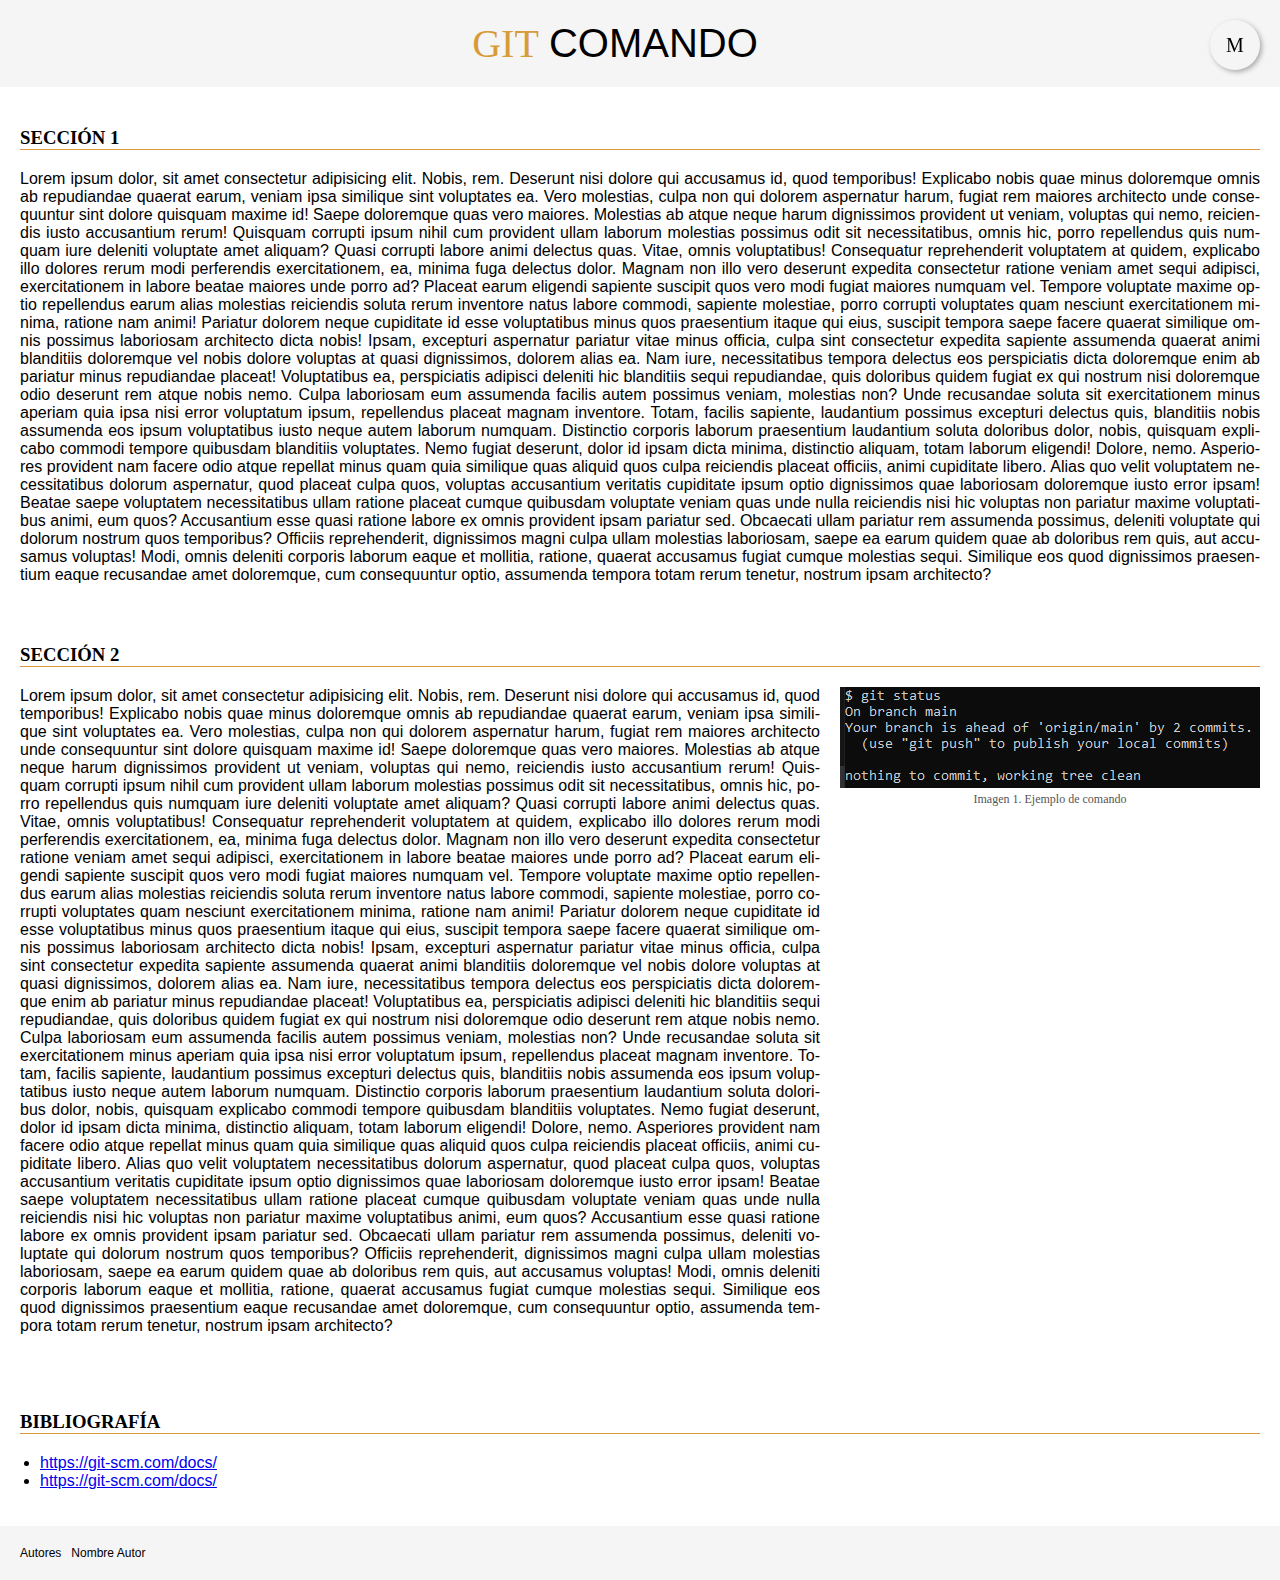
==== comand_template.html @ e6b10d7e "Añadida barra de menú funcional" ====
<!DOCTYPE html>
<html lang="es">
<head>
    <meta charset="UTF-8">
    <meta name="viewport" content="width=device-width, initial-scale=1.0">
    <title>command template</title>
    <link rel="stylesheet" href="css/comandos.css">
    <script src="js/script_cmd.js" defer></script>
</head>
<body>
    <header id="encabezado">
        <div class="titulo"><span class="amarillo">git</span> <span class="negro">comando</span></div> 
        <nav class="menu">
            <div class="m_text">M</div>
            <div class="m_desp">
                <a class="menu_element" href="index.html">Página Principal</a>
                <a class="menu_element" href="#encabezado">Inicio</a>
                <a class="menu_element" href="#s1">Sección 1</a>
                <a class="menu_element" href="#s2">Sección 2</a>
                <a class="menu_element" href="#s3">Bibliografía</a>
            </div>
        </nav>
    </header>

    <main>
        
        <h3 class="seccion" id="s1">SECCIÓN 1</h3>
        <p class="texto">Lorem ipsum dolor, sit amet consectetur adipisicing elit. Nobis, rem. Deserunt nisi dolore qui accusamus id, quod temporibus! Explicabo nobis quae minus doloremque omnis ab repudiandae quaerat earum, veniam ipsa similique sint voluptates ea. Vero molestias, culpa non qui dolorem aspernatur harum, fugiat rem maiores architecto unde consequuntur sint dolore quisquam maxime id! Saepe doloremque quas vero maiores. Molestias ab atque neque harum dignissimos provident ut veniam, voluptas qui nemo, reiciendis iusto accusantium rerum! Quisquam corrupti ipsum nihil cum provident ullam laborum molestias possimus odit sit necessitatibus, omnis hic, porro repellendus quis numquam iure deleniti voluptate amet aliquam? Quasi corrupti labore animi delectus quas. Vitae, omnis voluptatibus! Consequatur reprehenderit voluptatem at quidem, explicabo illo dolores rerum modi perferendis exercitationem, ea, minima fuga delectus dolor. Magnam non illo vero deserunt expedita consectetur ratione veniam amet sequi adipisci, exercitationem in labore beatae maiores unde porro ad? Placeat earum eligendi sapiente suscipit quos vero modi fugiat maiores numquam vel. Tempore voluptate maxime optio repellendus earum alias molestias reiciendis soluta rerum inventore natus labore commodi, sapiente molestiae, porro corrupti voluptates quam nesciunt exercitationem minima, ratione nam animi! Pariatur dolorem neque cupiditate id esse voluptatibus minus quos praesentium itaque qui eius, suscipit tempora saepe facere quaerat similique omnis possimus laboriosam architecto dicta nobis! Ipsam, excepturi aspernatur pariatur vitae minus officia, culpa sint consectetur expedita sapiente assumenda quaerat animi blanditiis doloremque vel nobis dolore voluptas at quasi dignissimos, dolorem alias ea. Nam iure, necessitatibus tempora delectus eos perspiciatis dicta doloremque enim ab pariatur minus repudiandae placeat! Voluptatibus ea, perspiciatis adipisci deleniti hic blanditiis sequi repudiandae, quis doloribus quidem fugiat ex qui nostrum nisi doloremque odio deserunt rem atque nobis nemo. Culpa laboriosam eum assumenda facilis autem possimus veniam, molestias non? Unde recusandae soluta sit exercitationem minus aperiam quia ipsa nisi error voluptatum ipsum, repellendus placeat magnam inventore. Totam, facilis sapiente, laudantium possimus excepturi delectus quis, blanditiis nobis assumenda eos ipsum voluptatibus iusto neque autem laborum numquam. Distinctio corporis laborum praesentium laudantium soluta doloribus dolor, nobis, quisquam explicabo commodi tempore quibusdam blanditiis voluptates. Nemo fugiat deserunt, dolor id ipsam dicta minima, distinctio aliquam, totam laborum eligendi! Dolore, nemo. Asperiores provident nam facere odio atque repellat minus quam quia similique quas aliquid quos culpa reiciendis placeat officiis, animi cupiditate libero. Alias quo velit voluptatem necessitatibus dolorum aspernatur, quod placeat culpa quos, voluptas accusantium veritatis cupiditate ipsum optio dignissimos quae laboriosam doloremque iusto error ipsam! Beatae saepe voluptatem necessitatibus ullam ratione placeat cumque quibusdam voluptate veniam quas unde nulla reiciendis nisi hic voluptas non pariatur maxime voluptatibus animi, eum quos? Accusantium esse quasi ratione labore ex omnis provident ipsam pariatur sed. Obcaecati ullam pariatur rem assumenda possimus, deleniti voluptate qui dolorum nostrum quos temporibus? Officiis reprehenderit, dignissimos magni culpa ullam molestias laboriosam, saepe ea earum quidem quae ab doloribus rem quis, aut accusamus voluptas! Modi, omnis deleniti corporis laborum eaque et mollitia, ratione, quaerat accusamus fugiat cumque molestias sequi. Similique eos quod dignissimos praesentium eaque recusandae amet doloremque, cum consequuntur optio, assumenda tempora totam rerum tenetur, nostrum ipsam architecto?</p>
    
        <h3 class="seccion" id="s2">SECCIÓN 2</h3>
        <div class="text_img">
            <p class="texto">Lorem ipsum dolor, sit amet consectetur adipisicing elit. Nobis, rem. Deserunt nisi dolore qui accusamus id, quod temporibus! Explicabo nobis quae minus doloremque omnis ab repudiandae quaerat earum, veniam ipsa similique sint voluptates ea. Vero molestias, culpa non qui dolorem aspernatur harum, fugiat rem maiores architecto unde consequuntur sint dolore quisquam maxime id! Saepe doloremque quas vero maiores. Molestias ab atque neque harum dignissimos provident ut veniam, voluptas qui nemo, reiciendis iusto accusantium rerum! Quisquam corrupti ipsum nihil cum provident ullam laborum molestias possimus odit sit necessitatibus, omnis hic, porro repellendus quis numquam iure deleniti voluptate amet aliquam? Quasi corrupti labore animi delectus quas. Vitae, omnis voluptatibus! Consequatur reprehenderit voluptatem at quidem, explicabo illo dolores rerum modi perferendis exercitationem, ea, minima fuga delectus dolor. Magnam non illo vero deserunt expedita consectetur ratione veniam amet sequi adipisci, exercitationem in labore beatae maiores unde porro ad? Placeat earum eligendi sapiente suscipit quos vero modi fugiat maiores numquam vel. Tempore voluptate maxime optio repellendus earum alias molestias reiciendis soluta rerum inventore natus labore commodi, sapiente molestiae, porro corrupti voluptates quam nesciunt exercitationem minima, ratione nam animi! Pariatur dolorem neque cupiditate id esse voluptatibus minus quos praesentium itaque qui eius, suscipit tempora saepe facere quaerat similique omnis possimus laboriosam architecto dicta nobis! Ipsam, excepturi aspernatur pariatur vitae minus officia, culpa sint consectetur expedita sapiente assumenda quaerat animi blanditiis doloremque vel nobis dolore voluptas at quasi dignissimos, dolorem alias ea. Nam iure, necessitatibus tempora delectus eos perspiciatis dicta doloremque enim ab pariatur minus repudiandae placeat! Voluptatibus ea, perspiciatis adipisci deleniti hic blanditiis sequi repudiandae, quis doloribus quidem fugiat ex qui nostrum nisi doloremque odio deserunt rem atque nobis nemo. Culpa laboriosam eum assumenda facilis autem possimus veniam, molestias non? Unde recusandae soluta sit exercitationem minus aperiam quia ipsa nisi error voluptatum ipsum, repellendus placeat magnam inventore. Totam, facilis sapiente, laudantium possimus excepturi delectus quis, blanditiis nobis assumenda eos ipsum voluptatibus iusto neque autem laborum numquam. Distinctio corporis laborum praesentium laudantium soluta doloribus dolor, nobis, quisquam explicabo commodi tempore quibusdam blanditiis voluptates. Nemo fugiat deserunt, dolor id ipsam dicta minima, distinctio aliquam, totam laborum eligendi! Dolore, nemo. Asperiores provident nam facere odio atque repellat minus quam quia similique quas aliquid quos culpa reiciendis placeat officiis, animi cupiditate libero. Alias quo velit voluptatem necessitatibus dolorum aspernatur, quod placeat culpa quos, voluptas accusantium veritatis cupiditate ipsum optio dignissimos quae laboriosam doloremque iusto error ipsam! Beatae saepe voluptatem necessitatibus ullam ratione placeat cumque quibusdam voluptate veniam quas unde nulla reiciendis nisi hic voluptas non pariatur maxime voluptatibus animi, eum quos? Accusantium esse quasi ratione labore ex omnis provident ipsam pariatur sed. Obcaecati ullam pariatur rem assumenda possimus, deleniti voluptate qui dolorum nostrum quos temporibus? Officiis reprehenderit, dignissimos magni culpa ullam molestias laboriosam, saepe ea earum quidem quae ab doloribus rem quis, aut accusamus voluptas! Modi, omnis deleniti corporis laborum eaque et mollitia, ratione, quaerat accusamus fugiat cumque molestias sequi. Similique eos quod dignissimos praesentium eaque recusandae amet doloremque, cum consequuntur optio, assumenda tempora totam rerum tenetur, nostrum ipsam architecto?</p>
            <div class="img_container">
                    <div class="img_label">
                        <img id="img1" src="images/comando_ejemplo.png" alt="Imágen no disponible">
                        <label for="img1">Imagen 1. Ejemplo de comando</label>
                    </div>
            </div>
        </div>

        <h3 class="seccion" id="s3">BIBLIOGRAFÍA</h3>

            <ul class="texto biblio">
                <li><a href="https://git-scm.com/docs/">https://git-scm.com/docs/</a></li>
                <li><a href="https://git-scm.com/docs/">https://git-scm.com/docs/</a></li>
            </ul>

    </main>

    <footer>
        <span>Autores</span>
        <div >
            <ul class="lista_autores">
                <li class="autor">Nombre Autor</li>
            </ul> 
        </div>
    </footer>
</body>
</html>
---- css/comandos.css ----
body{
    margin:0; 
    padding:0;
    position:absolute;
}

header{
    font-size: 40px;
    text-align: center;
    text-transform:uppercase;
    background-color: whitesmoke;
    padding: 20px 0;
    display:flex;
}

.titulo{
    flex:1 1 calc(100% - 72px);
}

.amarillo{
    color:#D79C39;
    font-family:Cambria, Cochin, Georgia, Times, 'Times New Roman', serif;

}

.negro{
    color:black;
    font-family: 'Segoe UI', Tahoma, Geneva, Verdana, sans-serif;
}

.menu_element{
    text-decoration: none;
    color:black;
    padding:10px 40px;
    display: inline-flex;
    width:100%;
}

.menu_element:hover{
    background-color: #D79C39;
    color:white;
}

.menu{
    text-transform: none;
    flex:0 0 50px;
    font-size: 20px;
}

.m_desp{
    box-sizing: border-box;
    width:180px;
    text-align: left;
    background-color: whitesmoke;
    border-left:1px solid #bbb;
    font-family: 'Segoe UI', Tahoma, Geneva, Verdana, sans-serif;
    font-size: 14px;
    padding-top: 100px;
    height:100%;
    position:fixed;
    right:0;
    top:0;
    z-index: 1;
    visibility: collapse;
}

.m_text{
    width:50px;
    height:50px;
    background-color: whitesmoke;
    border-radius: 50%;
    position: fixed;
    right:20px;
    box-shadow: 2px 2px 5px #aaa;
    display: inline-flex;
    justify-content: center;
    align-items: center;
    z-index: 10;
    font-family:Cambria, Cochin, Georgia, Times, 'Times New Roman', serif;
}

.seccion{
    font-family:Cambria, Cochin, Georgia, Times, 'Times New Roman', serif;
    padding-top: 20px;
    padding-bottom:0;
    margin: 20px;
    border-bottom: 1px solid #D79C39;
}

.texto{
    padding: 0 20px 20px 20px;
    margin-top: 0;
    font-family: 'Segoe UI', Tahoma, Geneva, Verdana, sans-serif;
    text-align: justify;
    hyphens: auto;
}

.text_img{
    display: flex;
    margin-right:20px;
}

label{
    font-size: 12px;
    color:#555;
    display:block;
    text-align: center;
}

.biblio{
    margin-left:20px;
}

footer{
    background-color: whitesmoke;
    position: relative;
    bottom: 0;
    width: calc(100% - 40px);
    padding: 20px;
    display: flex;
    gap: 10px;
    font-family: 'Segoe UI', Tahoma, Geneva, Verdana, sans-serif;
    font-size: 12px;
}

.lista_autores{
    margin:0;
    padding:0;
}

.autor{
    margin:0;
    padding:0;
    list-style-type: none; 
}
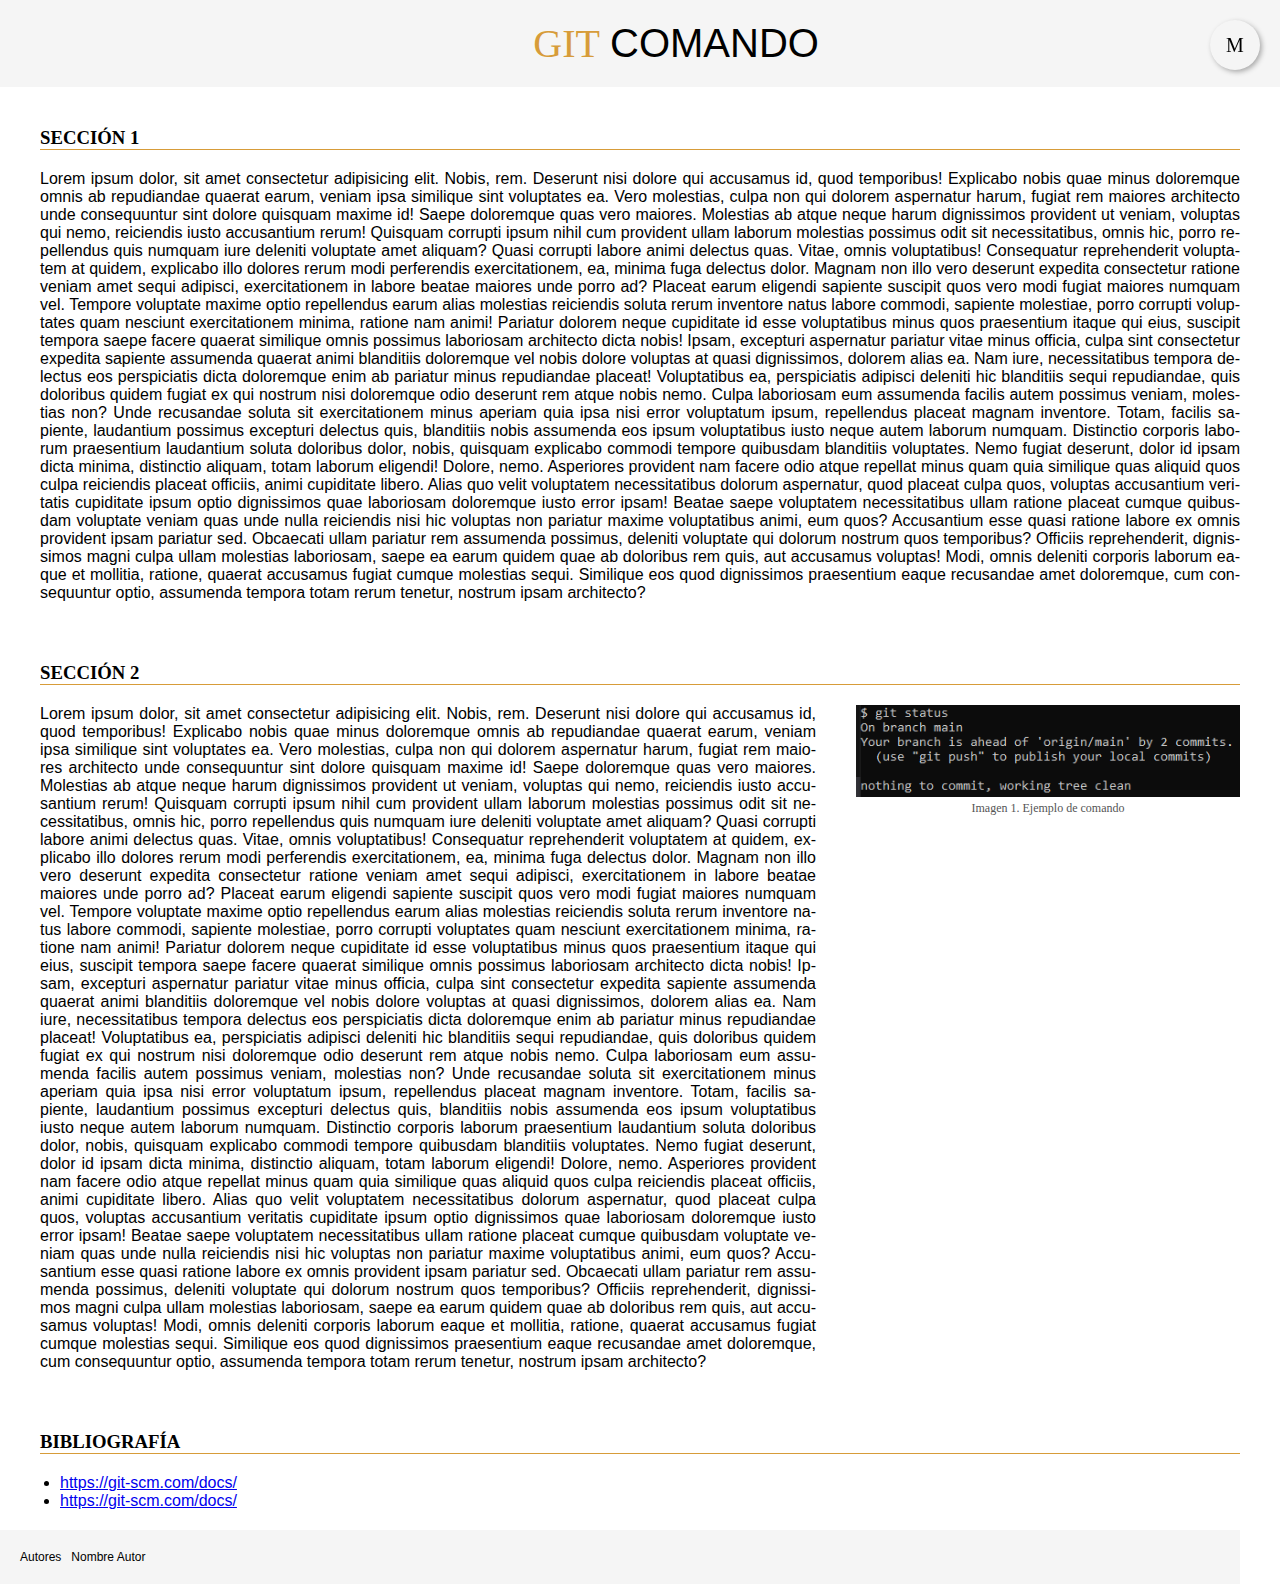
==== commit ea0fadc8: "Corregidos errores seccion 2" ====
--- a/comand_template.html
+++ b/comand_template.html
@@ -32,7 +32,7 @@
             <p class="texto">Lorem ipsum dolor, sit amet consectetur adipisicing elit. Nobis, rem. Deserunt nisi dolore qui accusamus id, quod temporibus! Explicabo nobis quae minus doloremque omnis ab repudiandae quaerat earum, veniam ipsa similique sint voluptates ea. Vero molestias, culpa non qui dolorem aspernatur harum, fugiat rem maiores architecto unde consequuntur sint dolore quisquam maxime id! Saepe doloremque quas vero maiores. Molestias ab atque neque harum dignissimos provident ut veniam, voluptas qui nemo, reiciendis iusto accusantium rerum! Quisquam corrupti ipsum nihil cum provident ullam laborum molestias possimus odit sit necessitatibus, omnis hic, porro repellendus quis numquam iure deleniti voluptate amet aliquam? Quasi corrupti labore animi delectus quas. Vitae, omnis voluptatibus! Consequatur reprehenderit voluptatem at quidem, explicabo illo dolores rerum modi perferendis exercitationem, ea, minima fuga delectus dolor. Magnam non illo vero deserunt expedita consectetur ratione veniam amet sequi adipisci, exercitationem in labore beatae maiores unde porro ad? Placeat earum eligendi sapiente suscipit quos vero modi fugiat maiores numquam vel. Tempore voluptate maxime optio repellendus earum alias molestias reiciendis soluta rerum inventore natus labore commodi, sapiente molestiae, porro corrupti voluptates quam nesciunt exercitationem minima, ratione nam animi! Pariatur dolorem neque cupiditate id esse voluptatibus minus quos praesentium itaque qui eius, suscipit tempora saepe facere quaerat similique omnis possimus laboriosam architecto dicta nobis! Ipsam, excepturi aspernatur pariatur vitae minus officia, culpa sint consectetur expedita sapiente assumenda quaerat animi blanditiis doloremque vel nobis dolore voluptas at quasi dignissimos, dolorem alias ea. Nam iure, necessitatibus tempora delectus eos perspiciatis dicta doloremque enim ab pariatur minus repudiandae placeat! Voluptatibus ea, perspiciatis adipisci deleniti hic blanditiis sequi repudiandae, quis doloribus quidem fugiat ex qui nostrum nisi doloremque odio deserunt rem atque nobis nemo. Culpa laboriosam eum assumenda facilis autem possimus veniam, molestias non? Unde recusandae soluta sit exercitationem minus aperiam quia ipsa nisi error voluptatum ipsum, repellendus placeat magnam inventore. Totam, facilis sapiente, laudantium possimus excepturi delectus quis, blanditiis nobis assumenda eos ipsum voluptatibus iusto neque autem laborum numquam. Distinctio corporis laborum praesentium laudantium soluta doloribus dolor, nobis, quisquam explicabo commodi tempore quibusdam blanditiis voluptates. Nemo fugiat deserunt, dolor id ipsam dicta minima, distinctio aliquam, totam laborum eligendi! Dolore, nemo. Asperiores provident nam facere odio atque repellat minus quam quia similique quas aliquid quos culpa reiciendis placeat officiis, animi cupiditate libero. Alias quo velit voluptatem necessitatibus dolorum aspernatur, quod placeat culpa quos, voluptas accusantium veritatis cupiditate ipsum optio dignissimos quae laboriosam doloremque iusto error ipsam! Beatae saepe voluptatem necessitatibus ullam ratione placeat cumque quibusdam voluptate veniam quas unde nulla reiciendis nisi hic voluptas non pariatur maxime voluptatibus animi, eum quos? Accusantium esse quasi ratione labore ex omnis provident ipsam pariatur sed. Obcaecati ullam pariatur rem assumenda possimus, deleniti voluptate qui dolorum nostrum quos temporibus? Officiis reprehenderit, dignissimos magni culpa ullam molestias laboriosam, saepe ea earum quidem quae ab doloribus rem quis, aut accusamus voluptas! Modi, omnis deleniti corporis laborum eaque et mollitia, ratione, quaerat accusamus fugiat cumque molestias sequi. Similique eos quod dignissimos praesentium eaque recusandae amet doloremque, cum consequuntur optio, assumenda tempora totam rerum tenetur, nostrum ipsam architecto?</p>
             <div class="img_container">
                     <div class="img_label">
-                        <img id="img1" src="images/comando_ejemplo.png" alt="Imágen no disponible">
+                        <img class="img" id="img1" src="images/comando_ejemplo.png" alt="Imágen no disponible">
                         <label for="img1">Imagen 1. Ejemplo de comando</label>
                     </div>
             </div>
--- a/css/comandos.css
+++ b/css/comandos.css
@@ -1,7 +1,16 @@
+*{
+    box-sizing: border-box;
+}
+
+html{
+    height:100%;
+}
+
 body{
     margin:0; 
     padding:0;
     position:absolute;
+    height:100%;
 }
 
 header{
@@ -15,17 +24,28 @@
 
 .titulo{
     flex:1 1 calc(100% - 72px);
+    display:inline-flex;
+    column-gap: 10px;
 }
 
 .amarillo{
     color:#D79C39;
     font-family:Cambria, Cochin, Georgia, Times, 'Times New Roman', serif;
-
+    text-align: right;
+    flex: 1 1 50%;
+    justify-content:flex-end;
+    display:inline-flex;
+    align-items: center;
 }
 
 .negro{
     color:black;
     font-family: 'Segoe UI', Tahoma, Geneva, Verdana, sans-serif;
+    text-align: left;
+    flex: 1 1 50%;
+    justify-content: flex-start;
+    display:inline-flex;
+    align-items: center;
 }
 
 .menu_element{
@@ -43,7 +63,7 @@
 
 .menu{
     text-transform: none;
-    flex:0 0 50px;
+    flex:0 0 70px;
     font-size: 20px;
 }
 
@@ -79,25 +99,43 @@
     font-family:Cambria, Cochin, Georgia, Times, 'Times New Roman', serif;
 }
 
+main{
+    display:flex;
+    flex-direction: column;
+}
+
 .seccion{
     font-family:Cambria, Cochin, Georgia, Times, 'Times New Roman', serif;
     padding-top: 20px;
     padding-bottom:0;
-    margin: 20px;
+    margin: 20px 40px;
     border-bottom: 1px solid #D79C39;
+    flex:1 1 calc(100% - 80px);
 }
 
 .texto{
     padding: 0 20px 20px 20px;
-    margin-top: 0;
     font-family: 'Segoe UI', Tahoma, Geneva, Verdana, sans-serif;
     text-align: justify;
     hyphens: auto;
+    margin:0 20px;
+    text-wrap: wrap;
+    flex: 1 0 calc(70% - 80px);
 }
 
 .text_img{
     display: flex;
-    margin-right:20px;
+    flex-wrap: wrap;
+}
+
+.img{
+    width:100%;
+    
+}
+
+.img_container{
+    flex: 1 0 30%;
+    margin-right:40px;
 }
 
 label{
@@ -108,7 +146,7 @@
 }
 
 .biblio{
-    margin-left:20px;
+    margin-left:40px;
 }
 
 footer{
